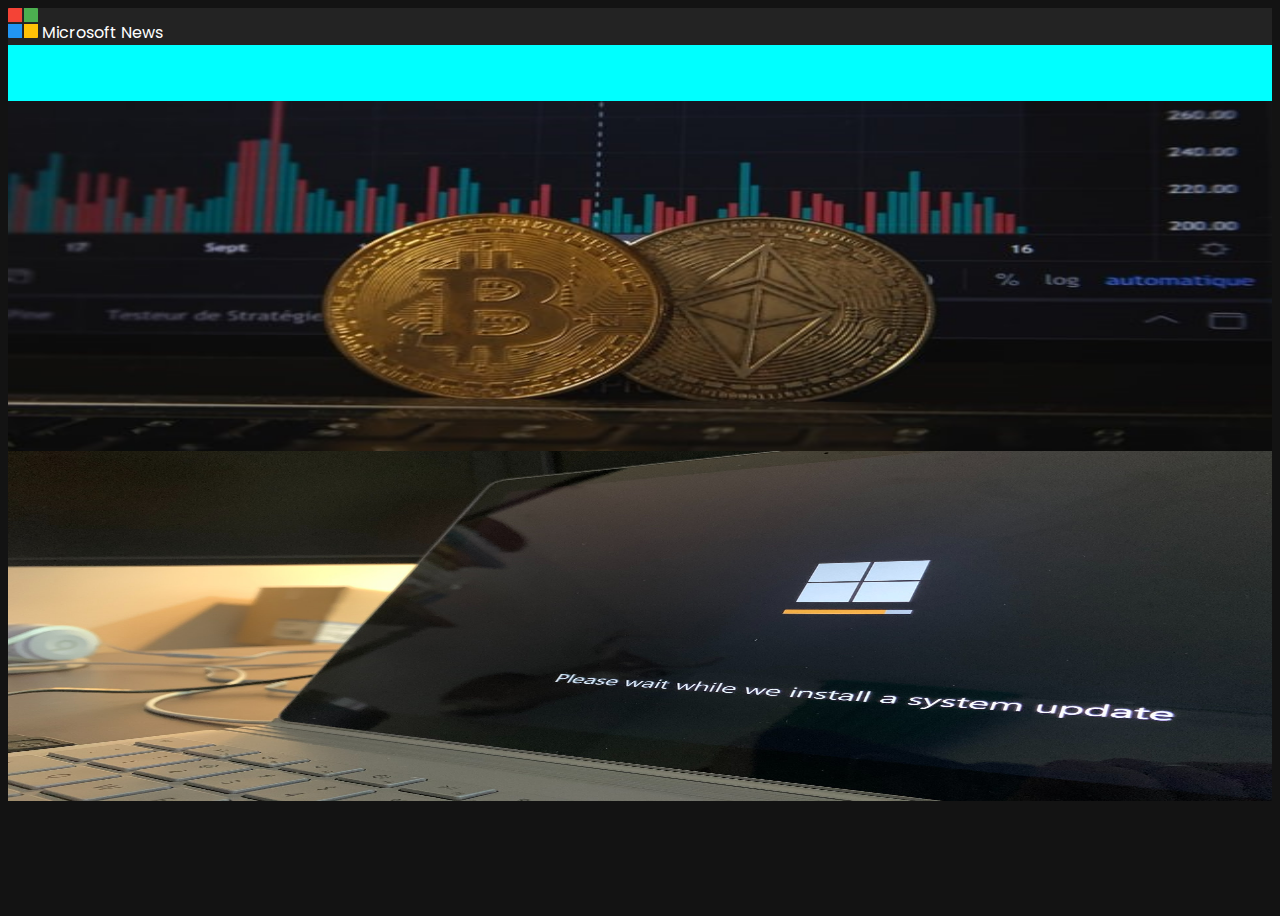
==== index.html @ 7329b2dc "v.01-cards" ====
<!DOCTYPE html>
<html>
<head>
  <meta charset="UTF-8">
  <meta http-equiv="X-UA-Compatible" content="IE=edge">
  <meta name="viewport" content="width=device-width, initial-scale=1.0">
  <link rel="stylesheet" href="https://cdn.jsdelivr.net/npm/bootstrap@4.6.0/dist/css/bootstrap.min.css" integrity="sha384-B0vP5xmATw1+K9KRQjQERJvTumQW0nPEzvF6L/Z6nronJ3oUOFUFpCjEUQouq2+l" crossorigin="anonymous">
  <link rel="stylesheet" href="./index.css">
  <link rel="shortcut icon" href="./IMG/favicon.png" type="image/x-icon">
  <title>Microsoft News</title>
</head>
<body>

    <header class="w-100 fixed-top">
      <nav class="navbar">
        <span class="navbar-brand" href="#">
          <img src="./IMG/favicon.png" width="30" height="30" class="d-inline-block align-top" alt="">
          Microsoft News
        </span>
      </nav>
    </header>

    <div class="white-space" style="width: 100%; height: 56px; background-color: #00ffff;"></div>

    <div class="row w-100 p-3 pt-4 m-auto d-flex justify-content-center">
      
      <div class="card-news p-0 mr-4 col-md-7">
        <div class="new-img">
          <img src="./IMG/bitcoin.jpg" alt="Bitcoin">
          <div class="hero-text ">
            <div class="hero-content d-flex justify-content-center align-items-center flex-column">
              <h3>Lorem ipsum dolor sit amet</h3>
              <p class="w-75 text-center">Lorem ipsum dolor sit amet consectetur adipisicing elit. Asperiores iusto dolorum id quas nostrum accusantium!</p>
              <button class="btn btn-light">Read more</button>
            </div>
          </div>
        </div>
      </div>

      <div class="card-news p-0 mr-4 col-md-4">
        <div class="new-img">
          <img src="./IMG/windows.jpg" alt="Bitcoin">
          <div class="hero-text ">
            <div class="hero-content d-flex justify-content-center align-items-center flex-column">
              <h3>Lorem ipsum dolor sit amet</h3>
              <p class="w-75 text-center">Lorem ipsum dolor sit amet consectetur adipisicing elit. Asperiores iusto dolorum id quas nostrum accusantium!</p>
              <button class="btn btn-light">Read more</button>
            </div>
          </div>
        </div>
      </div>

    </div>


</body>
</html>
---- index.css ----
@import url('https://fonts.googleapis.com/css2?family=Poppins&display=swap');

*
{
    font-family: 'Poppins', sans-serif;
    color: #fff;
}

body{
    background: #131313;
    min-height: 100vh;
}

.navbar, 
.card-news{
    background: #232323;
}

.new-img{
    position: relative;
    width: 100%;
    height: 350px;
    overflow: hidden;
}

.new-img img{
    position: absolute;
    top: 0;
    left: 0;
    width: 100%;
    height: 100%;
}

.new-img .hero-text{
    position: relative;
    height: 100%;
    width: 100%;
    transition: 0.4s ease-in;
}

.hero-text .hero-content{
    height: 100%;
    width: 100%;
    transform: translateY(100%);
    transition: 0.5s ease-in;
}

.new-img:hover .hero-text{
    background: rgba(0,0,0,0.5);
}

.new-img:hover .hero-content{
    transform: translateY(0%);
}
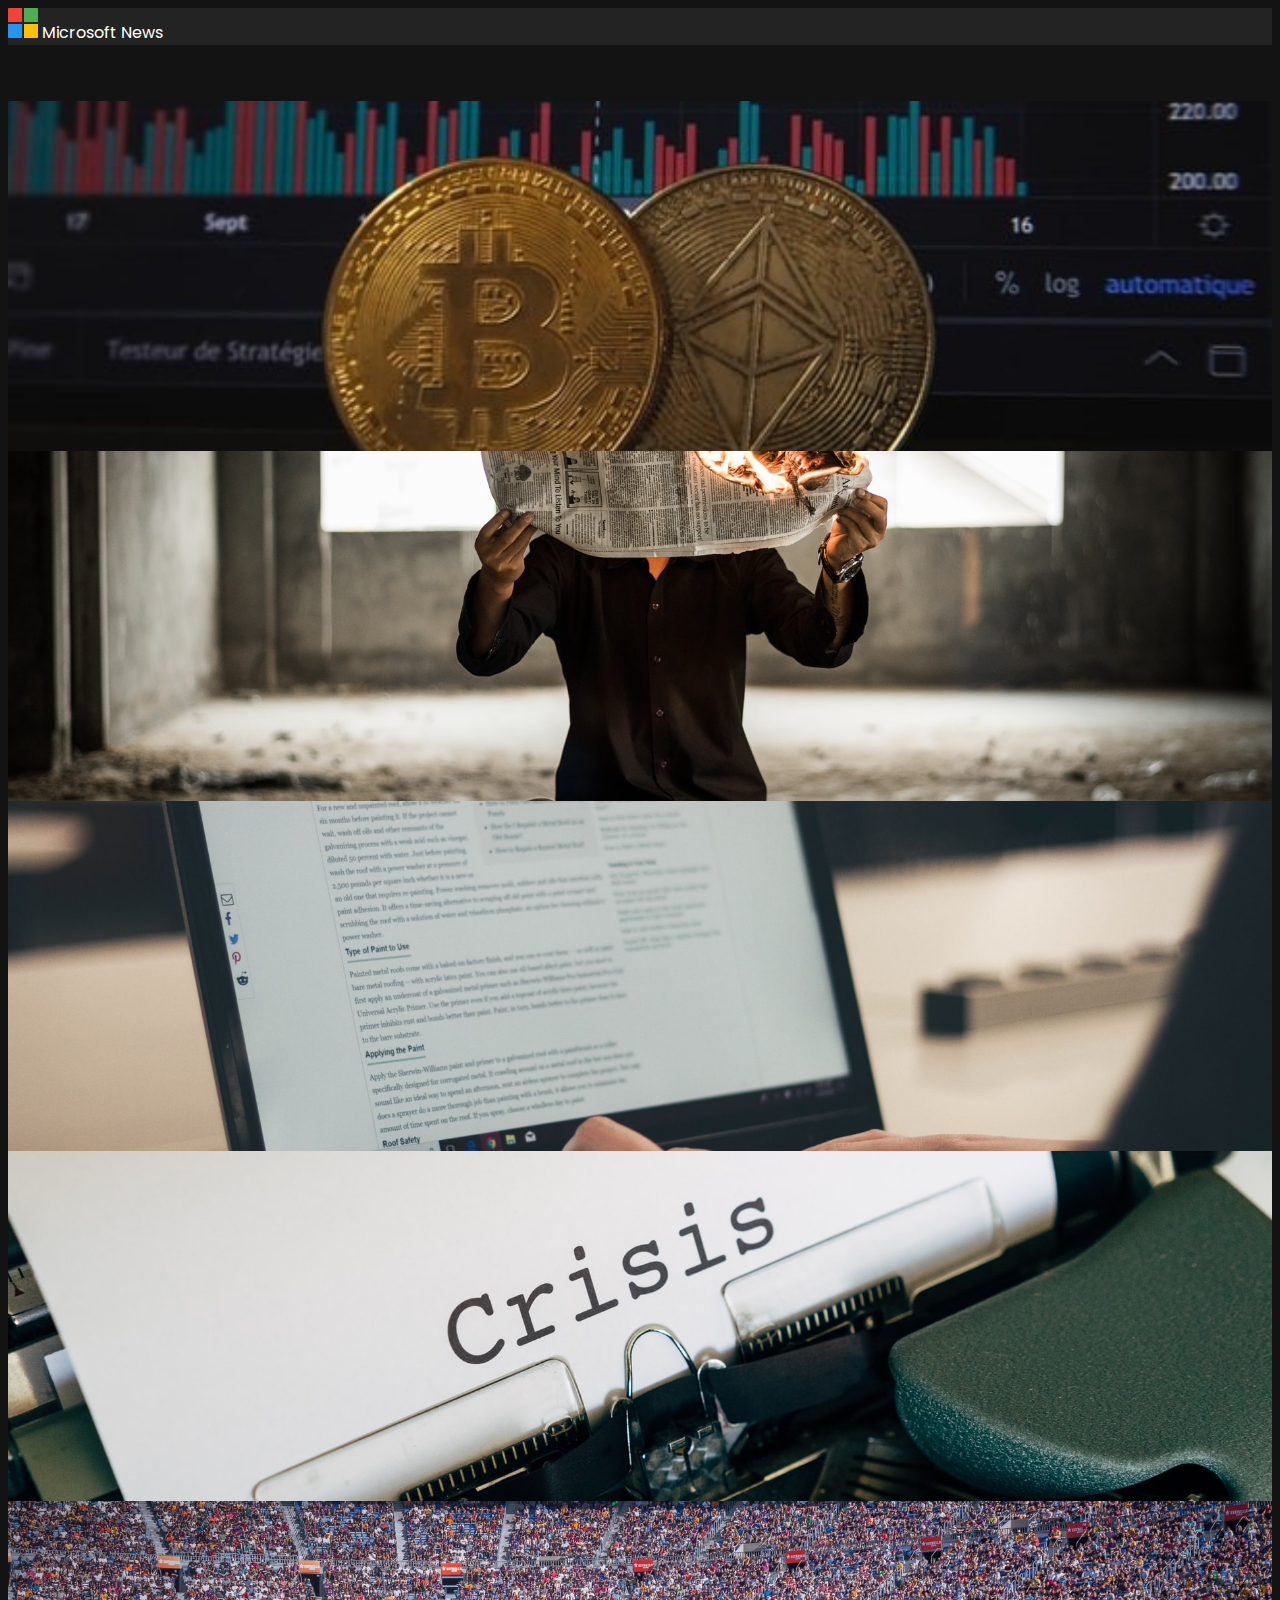
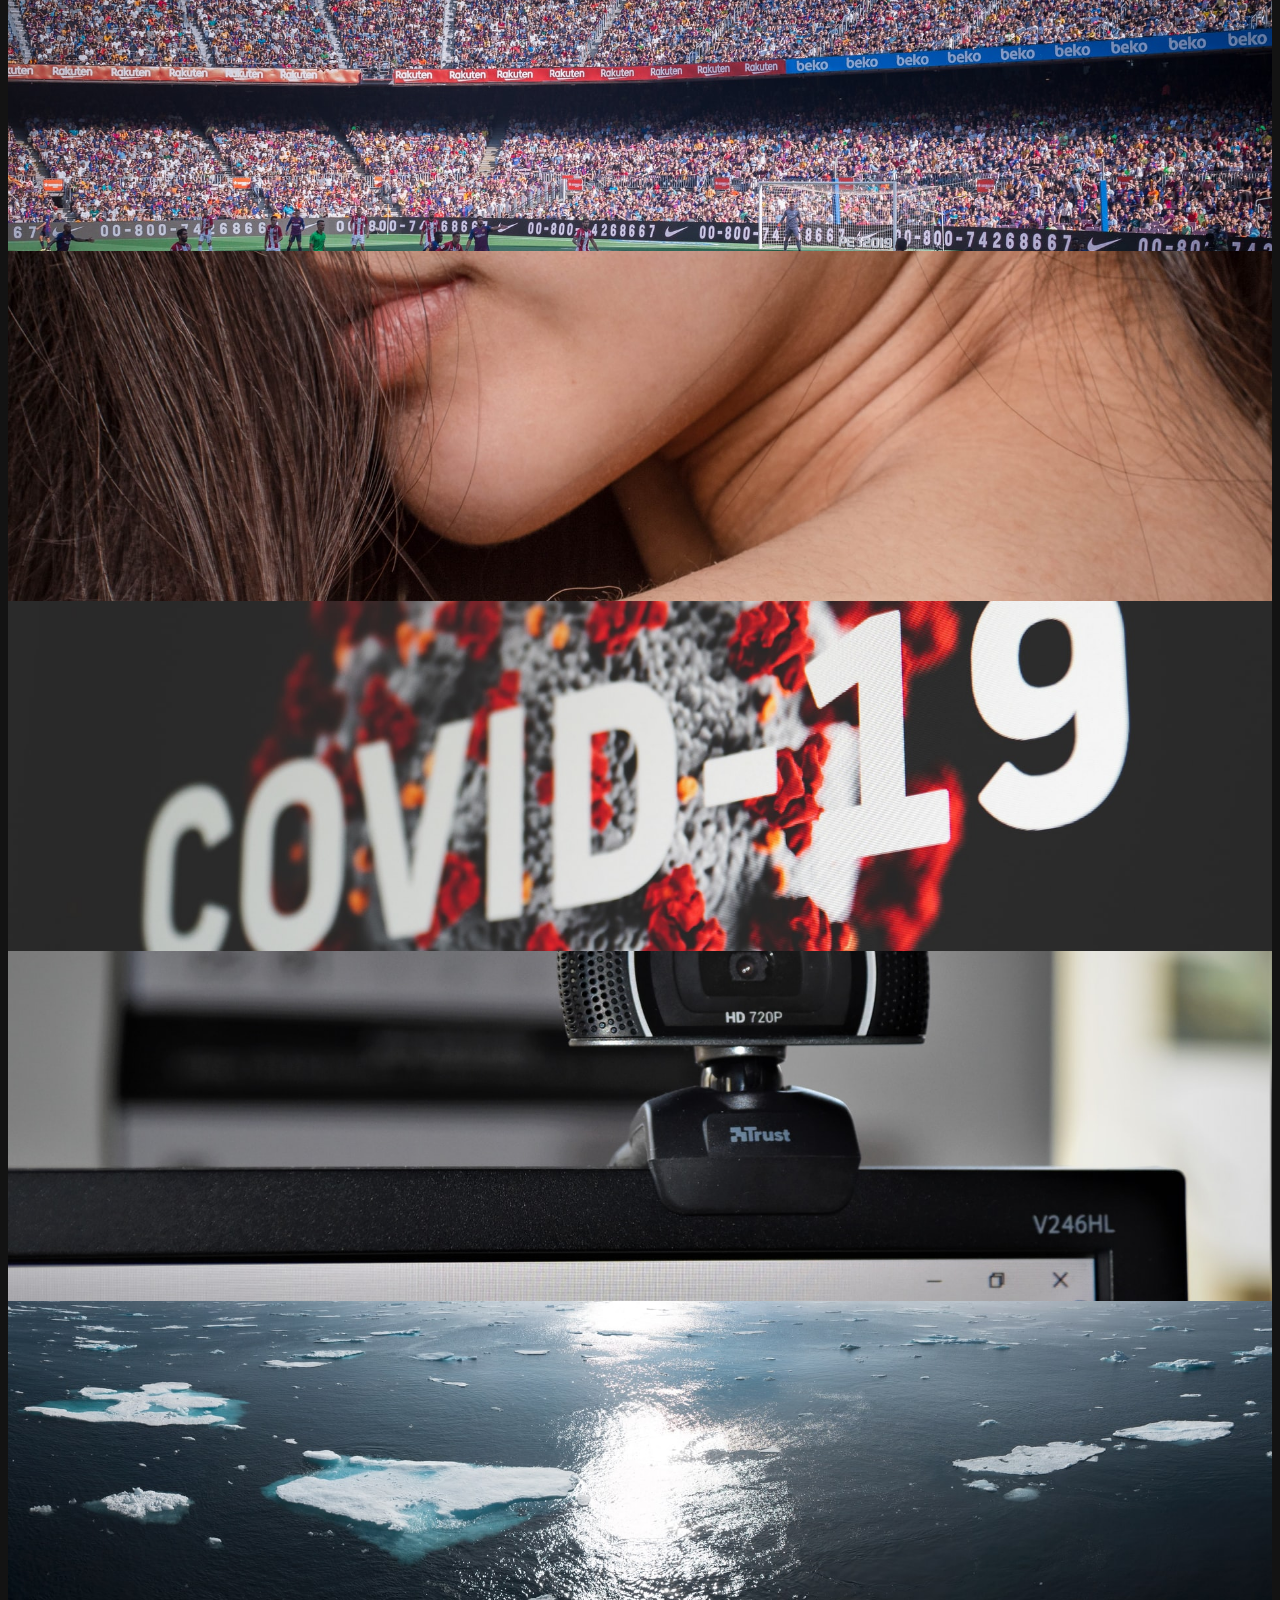
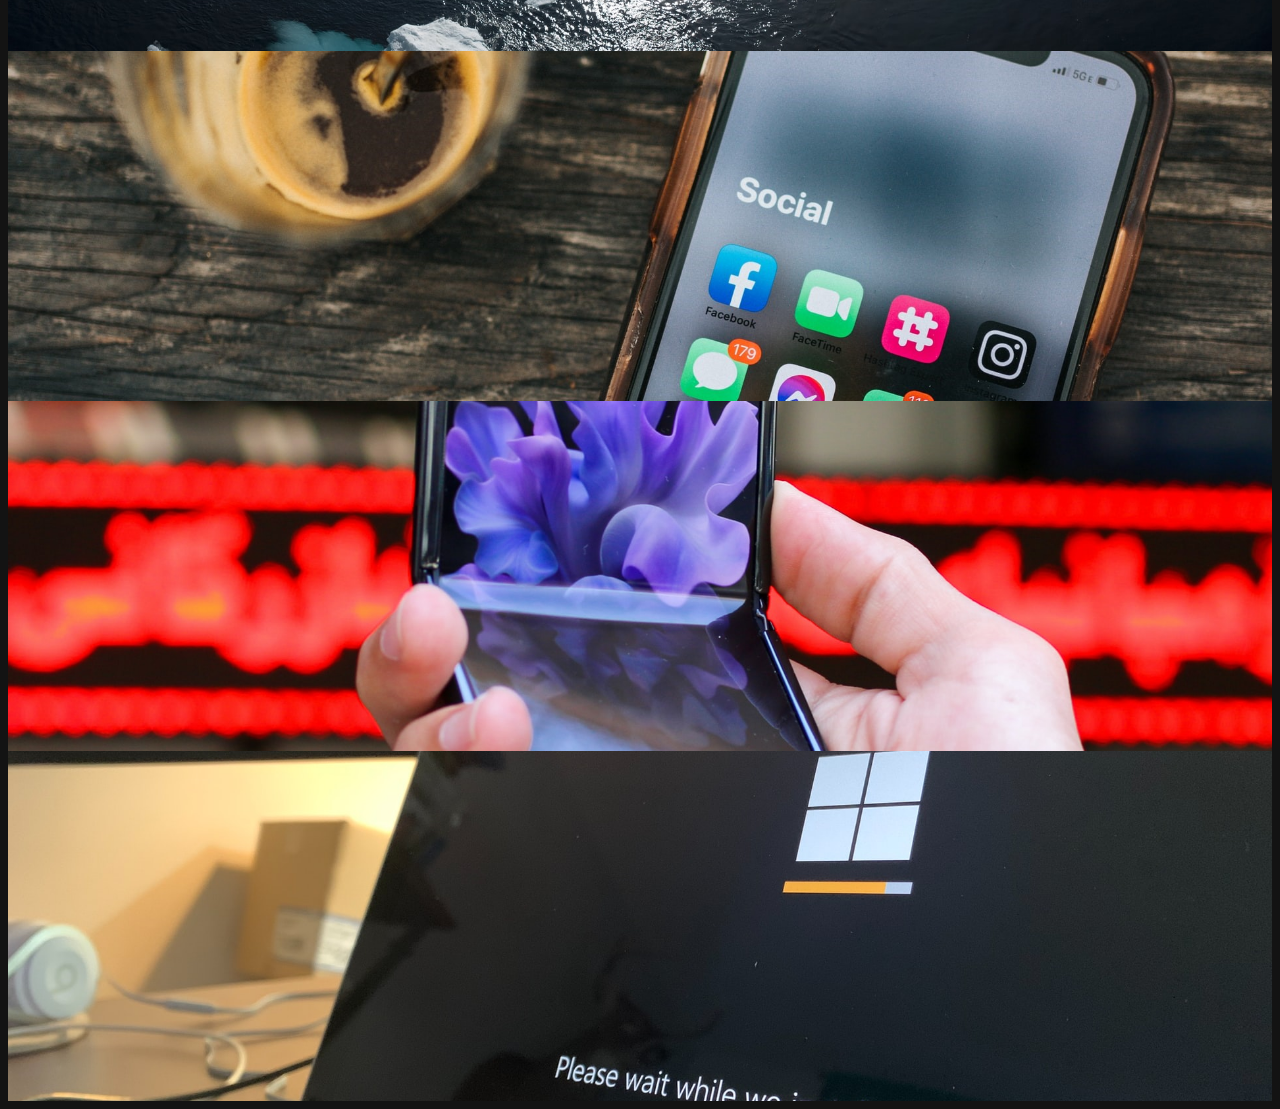
==== commit c36badb8: "v0.2 - cards" ====
--- a/index.html
+++ b/index.html
@@ -20,38 +20,169 @@
       </nav>
     </header>
 
-    <div class="white-space" style="width: 100%; height: 56px; background-color: #00ffff;"></div>
+    <div class="white-space" style="width: 100%; height: 56px;"></div>
 
-    <div class="row w-100 p-3 pt-4 m-auto d-flex justify-content-center">
-      
-      <div class="card-news p-0 mr-4 col-md-7">
+    <div class="row w-100 pt-4 m-auto px-2 d-flex justify-content-center ">
+      <div class="card-news p-0 mr-md-4 mb-3 mb-md-0 col-11 col-md-7">
         <div class="new-img">
           <img src="./IMG/bitcoin.jpg" alt="Bitcoin">
           <div class="hero-text ">
             <div class="hero-content d-flex justify-content-center align-items-center flex-column">
-              <h3>Lorem ipsum dolor sit amet</h3>
+              <h3 class="text-center">Lorem ipsum dolor sit amet</h3>
               <p class="w-75 text-center">Lorem ipsum dolor sit amet consectetur adipisicing elit. Asperiores iusto dolorum id quas nostrum accusantium!</p>
-              <button class="btn btn-light">Read more</button>
+              <a class="btn btn-light" href="#">Read more</a>
             </div>
           </div>
         </div>
       </div>
-
-      <div class="card-news p-0 mr-4 col-md-4">
+      <div class="card-news dos p-0 mb-3 mb-md-0 col-11 col-md-4">
         <div class="new-img">
-          <img src="./IMG/windows.jpg" alt="Bitcoin">
+          <img src="./IMG/news.jpg" alt="News">
           <div class="hero-text ">
             <div class="hero-content d-flex justify-content-center align-items-center flex-column">
-              <h3>Lorem ipsum dolor sit amet</h3>
+              <h3 class="text-center">Lorem ipsum dolor sit amet</h3>
               <p class="w-75 text-center">Lorem ipsum dolor sit amet consectetur adipisicing elit. Asperiores iusto dolorum id quas nostrum accusantium!</p>
-              <button class="btn btn-light">Read more</button>
+              <a class="btn btn-light" href="#">Read more</a>
             </div>
           </div>
         </div>
       </div>
-
+    </div>
+    
+    <div class="row w-100 pt-4 m-auto px-2 d-flex justify-content-center ">
+      <div class="card-news p-0 mr-md-4 mb-3 mb-md-0 col-11 col-md-6">
+        <div class="new-img">
+          <img src="./IMG/bloggers.jpg" alt="Bloggers">
+          <div class="hero-text ">
+            <div class="hero-content d-flex justify-content-center align-items-center flex-column">
+              <h3 class="text-center">Lorem ipsum dolor sit amet</h3>
+              <p class="w-75 text-center">Lorem ipsum dolor sit amet consectetur adipisicing elit. Asperiores iusto dolorum id quas nostrum accusantium!</p>
+              <a class="btn btn-light" href="#">Read more</a>
+            </div>
+          </div>
+        </div>
+      </div>
+      <div class="card-news dos p-0 mb-3 mb-md-0 col-11 col-md-5">
+        <div class="new-img">
+          <img src="./IMG/economy.jpg" alt="Economy">
+          <div class="hero-text ">
+            <div class="hero-content d-flex justify-content-center align-items-center flex-column">
+              <h3 class="text-center">Lorem ipsum dolor sit amet</h3>
+              <p class="w-75 text-center">Lorem ipsum dolor sit amet consectetur adipisicing elit. Asperiores iusto dolorum id quas nostrum accusantium!</p>
+              <a class="btn btn-light" href="#">Read more</a>
+            </div>
+          </div>
+        </div>
+      </div>
     </div>
 
+    <div class="row w-100 pt-4 m-auto px-2 d-flex justify-content-center ">
+      <div class="card-news p-0 mr-md-4 mb-3 mb-md-0 col-11 col-md-8">
+        <div class="new-img">
+          <img src="./IMG/barca.jpg" alt="Barca">
+          <div class="hero-text ">
+            <div class="hero-content d-flex justify-content-center align-items-center flex-column">
+              <h3 class="text-center">Lorem ipsum dolor sit amet</h3>
+              <p class="w-75 text-center">Lorem ipsum dolor sit amet consectetur adipisicing elit. Asperiores iusto dolorum id quas nostrum accusantium!</p>
+              <a class="btn btn-light" href="#">Read more</a>
+            </div>
+          </div>
+        </div>
+      </div>
+      <div class="card-news dos p-0 mb-3 mb-md-0 col-11 col-md-3">
+        <div class="new-img">
+          <img src="./IMG/fashion.jpg" alt="Fashion">
+          <div class="hero-text ">
+            <div class="hero-content d-flex justify-content-center align-items-center flex-column">
+              <h3 class="text-center">Lorem ipsum dolor sit amet</h3>
+              <p class="w-75 text-center">Lorem ipsum dolor sit amet consectetur adipisicing elit. Asperiores iusto dolorum id quas nostrum accusantium!</p>
+              <a class="btn btn-light" href="#">Read more</a>
+            </div>
+          </div>
+        </div>
+      </div>
+    </div>
 
-</body>
-</html>+    <div class="row w-100 pt-4 m-auto px-2 d-flex justify-content-center ">
+      <div class="card-news p-0 mr-md-4 mb-3 mb-md-0 col-11 col-md-5">
+        <div class="new-img">
+          <img src="./IMG/covid.jpg" alt="Covid">
+          <div class="hero-text ">
+            <div class="hero-content d-flex justify-content-center align-items-center flex-column">
+              <h3 class="text-center">Lorem ipsum dolor sit amet</h3>
+              <p class="w-75 text-center">Lorem ipsum dolor sit amet consectetur adipisicing elit. Asperiores iusto dolorum id quas nostrum accusantium!</p>
+              <a class="btn btn-light" href="#">Read more</a>
+            </div>
+          </div>
+        </div>
+      </div>
+      <div class="card-news dos p-0 mb-3 mb-md-0 col-11 col-md-6">
+        <div class="new-img">
+          <img src="./IMG/education.jpg" alt="Education">
+          <div class="hero-text ">
+            <div class="hero-content d-flex justify-content-center align-items-center flex-column">
+              <h3 class="text-center">Lorem ipsum dolor sit amet</h3>
+              <p class="w-75 text-center">Lorem ipsum dolor sit amet consectetur adipisicing elit. Asperiores iusto dolorum id quas nostrum accusantium!</p>
+              <a class="btn btn-light" href="#">Read more</a>
+            </div>
+          </div>
+        </div>
+      </div>
+    </div>
+
+    <div class="row w-100 pt-4 m-auto px-2 d-flex justify-content-center ">
+      <div class="card-news p-0 mr-md-4 mb-3 mb-md-0 col-11 col-md-6">
+        <div class="new-img">
+          <img src="./IMG/climate_change.jpg" alt="Climate change">
+          <div class="hero-text ">
+            <div class="hero-content d-flex justify-content-center align-items-center flex-column">
+              <h3 class="text-center">Lorem ipsum dolor sit amet</h3>
+              <p class="w-75 text-center">Lorem ipsum dolor sit amet consectetur adipisicing elit. Asperiores iusto dolorum id quas nostrum accusantium!</p>
+              <a class="btn btn-light" href="#">Read more</a>
+            </div>
+          </div>
+        </div>
+      </div>
+      <div class="card-news dos p-0 mb-3 mb-md-0 col-11 col-md-5">
+        <div class="new-img">
+          <img src="./IMG/social_media.jpg" alt="Social media">
+          <div class="hero-text ">
+            <div class="hero-content d-flex justify-content-center align-items-center flex-column">
+              <h3 class="text-center">Lorem ipsum dolor sit amet</h3>
+              <p class="w-75 text-center">Lorem ipsum dolor sit amet consectetur adipisicing elit. Asperiores iusto dolorum id quas nostrum accusantium!</p>
+              <a class="btn btn-light" href="#">Read more</a>
+            </div>
+          </div>
+        </div>
+      </div>
+    </div>
+
+    <div class="row w-100 pt-4 m-auto px-2 d-flex justify-content-center ">
+      <div class="card-news p-0 mr-md-4 mb-3 mb-md-0 col-11 col-md-5">
+        <div class="new-img">
+          <img src="./IMG/samsung.jpg" alt="Climate change">
+          <div class="hero-text ">
+            <div class="hero-content d-flex justify-content-center align-items-center flex-column">
+              <h3 class="text-center">Lorem ipsum dolor sit amet</h3>
+              <p class="w-75 text-center">Lorem ipsum dolor sit amet consectetur adipisicing elit. Asperiores iusto dolorum id quas nostrum accusantium!</p>
+              <a class="btn btn-light" href="#">Read more</a>
+            </div>
+          </div>
+        </div>
+      </div>
+      <div class="card-news dos p-0 mb-3 mb-md-0 col-11 col-md-6">
+        <div class="new-img">
+          <img src="./IMG/windows.jpg" alt="Social media">
+          <div class="hero-text ">
+            <div class="hero-content d-flex justify-content-center align-items-center flex-column">
+              <h3 class="text-center">Lorem ipsum dolor sit amet</h3>
+              <p class="w-75 text-center">Lorem ipsum dolor sit amet consectetur adipisicing elit. Asperiores iusto dolorum id quas nostrum accusantium!</p>
+              <a class="btn btn-light" href="#">Read more</a>
+            </div>
+          </div>
+        </div>
+      </div>
+    </div>
+  
+  </body>
+  </html>--- a/index.css
+++ b/index.css
@@ -29,6 +29,7 @@
     left: 0;
     width: 100%;
     height: 100%;
+    object-fit: cover;
 }
 
 .new-img .hero-text{
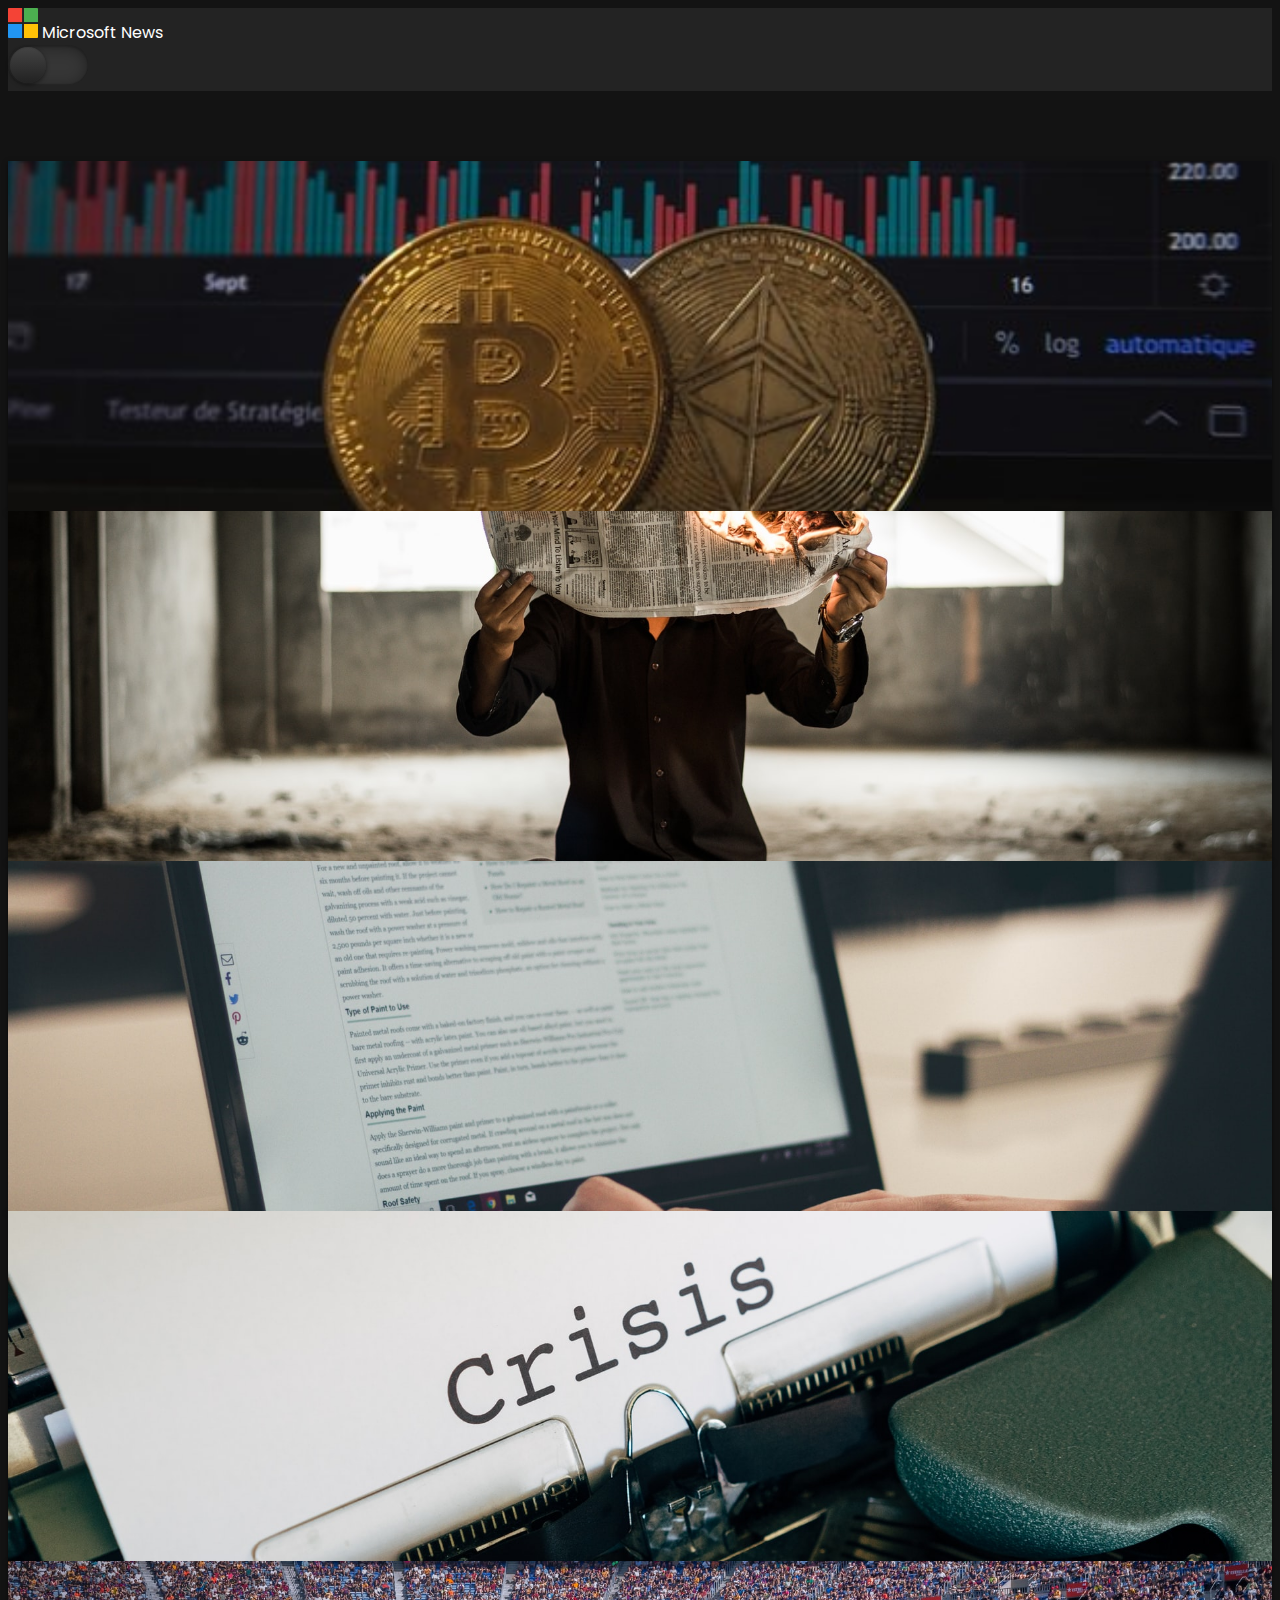
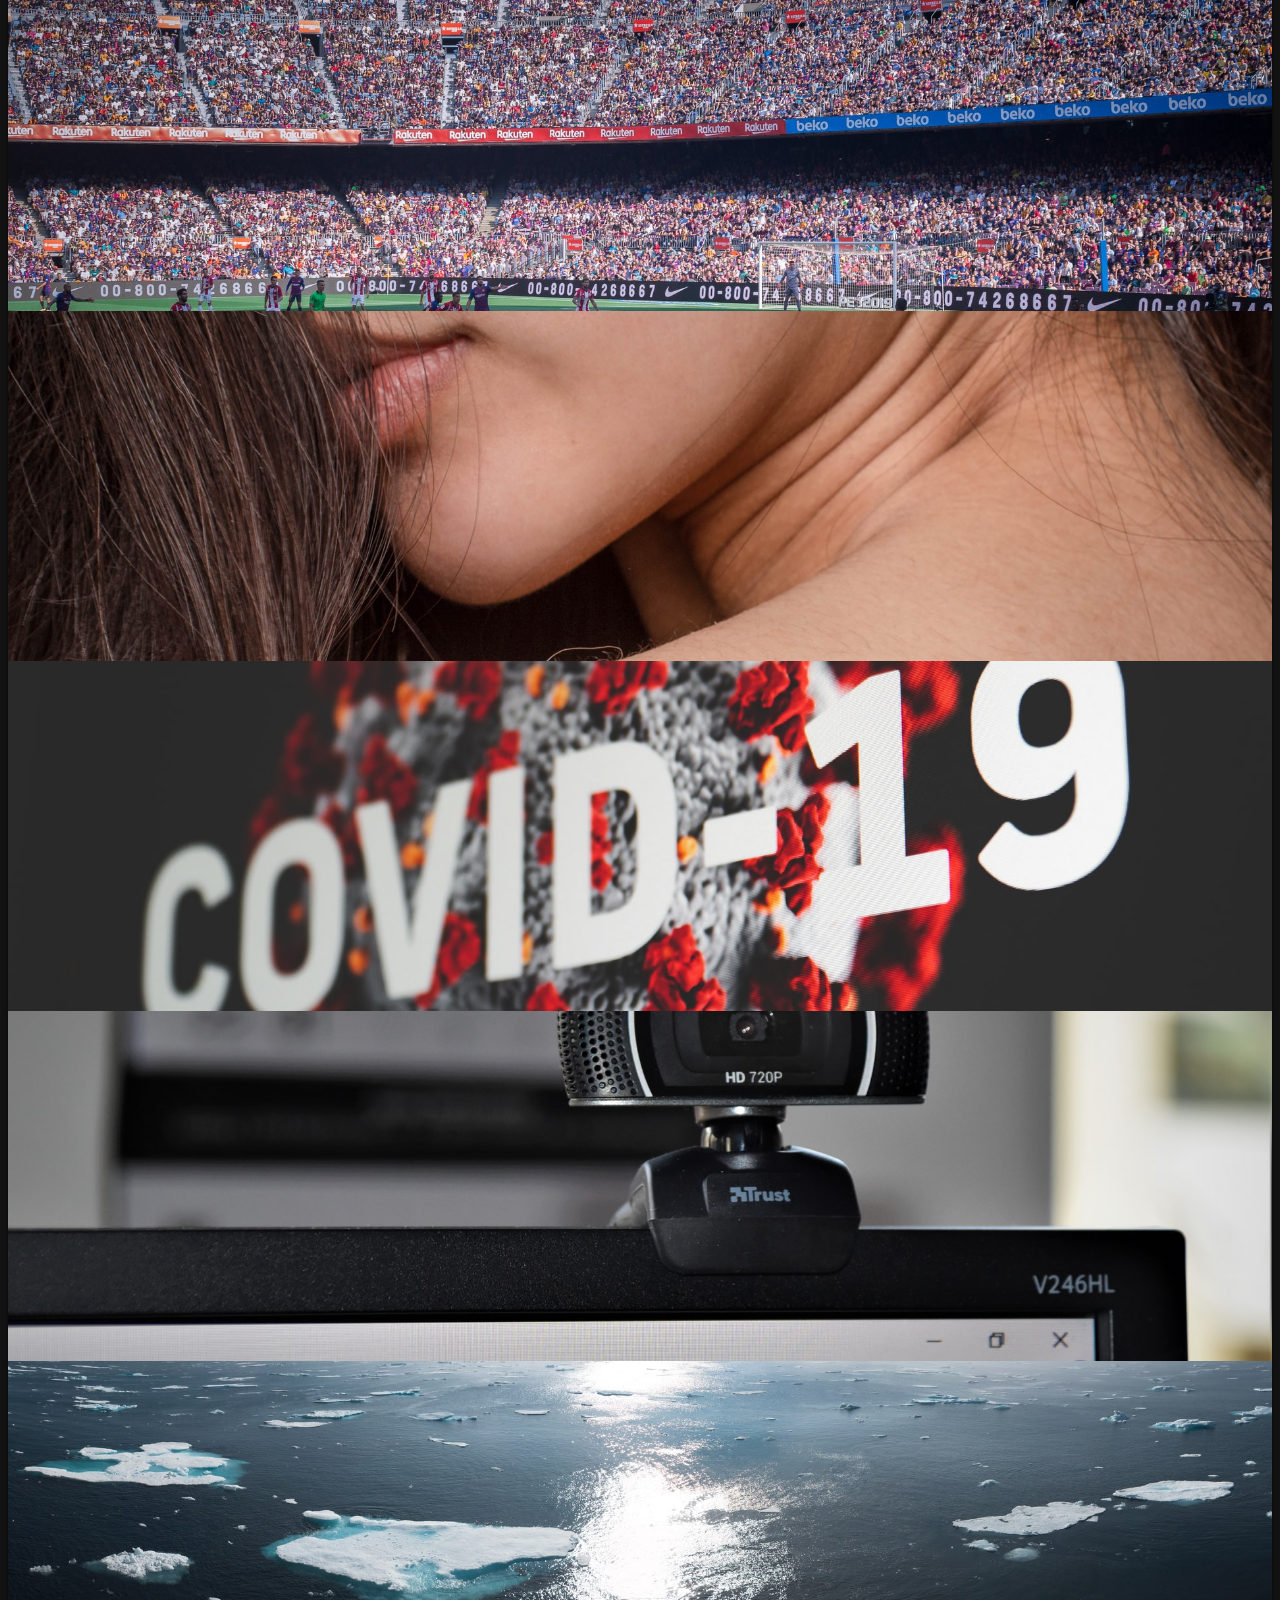
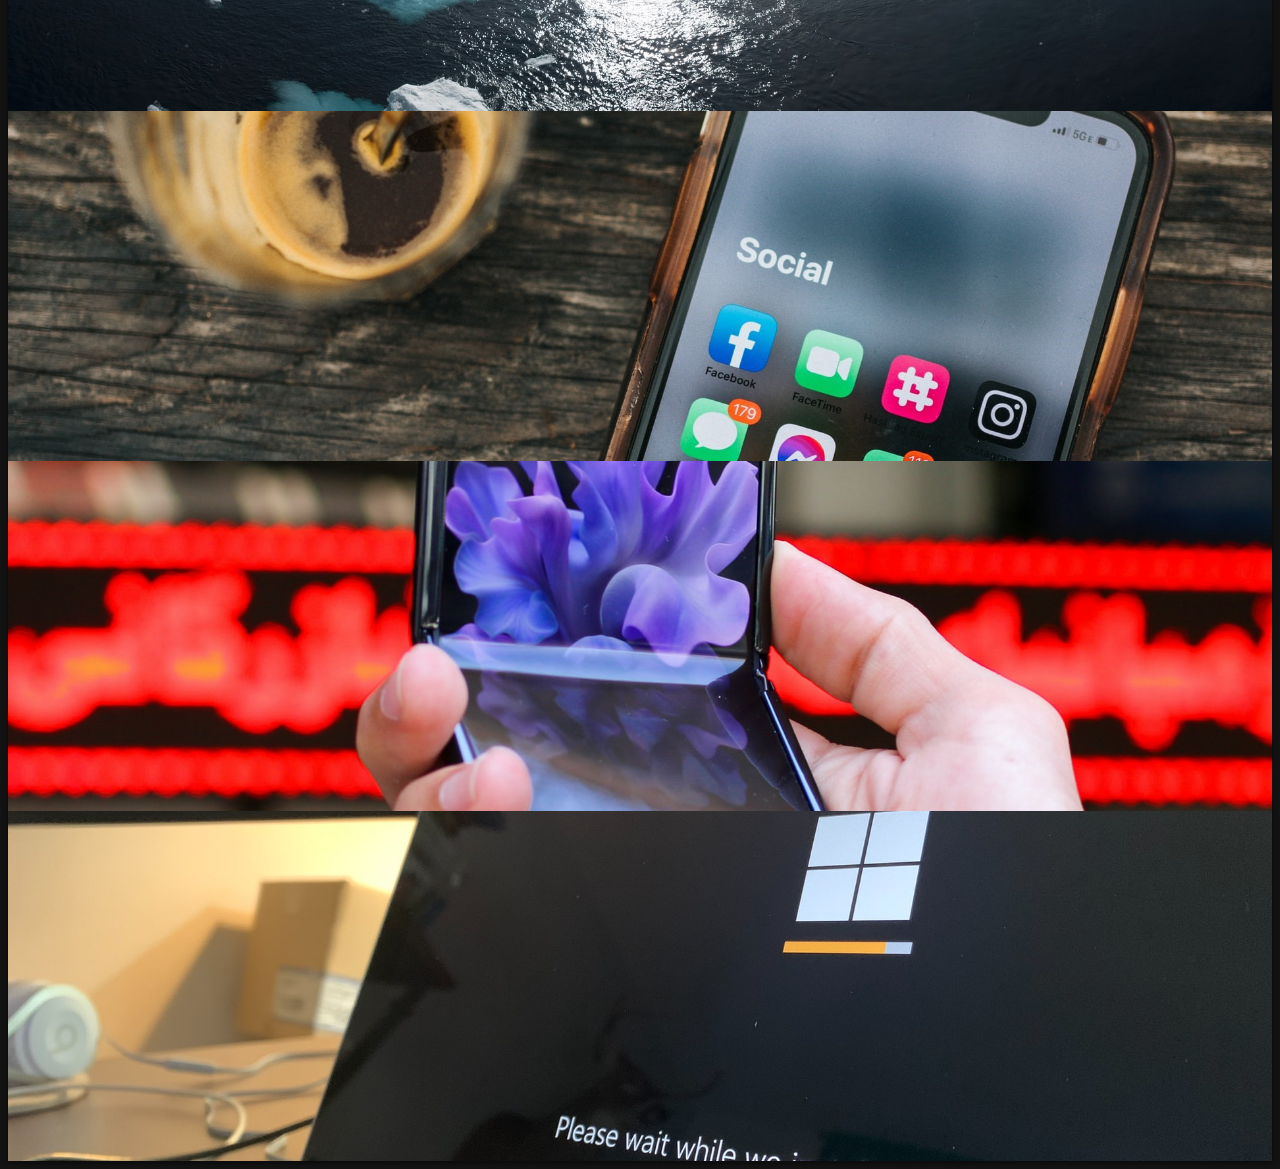
==== commit a17512d0: "v.3-white" ====
--- a/index.html
+++ b/index.html
@@ -13,17 +13,22 @@
 
     <header class="w-100 fixed-top">
       <nav class="navbar">
-        <span class="navbar-brand" href="#">
-          <img src="./IMG/favicon.png" width="30" height="30" class="d-inline-block align-top" alt="">
+        <span class="navbar-brand">
+          <img src="./IMG/favicon.png" width="30" height="30" class="d-inline-block align-top" alt="Microsoft">
           Microsoft News
         </span>
+        <div class="switch d-flex">
+          <button id="btnSwitch">
+            <i class="indicador"></i>
+          </button>
+        </div>
       </nav>
     </header>
 
-    <div class="white-space" style="width: 100%; height: 56px;"></div>
+    <div class="white-space" style="width: 100%; height: 70px;"></div>
 
     <div class="row w-100 pt-4 m-auto px-2 d-flex justify-content-center ">
-      <div class="card-news p-0 mr-md-4 mb-3 mb-md-0 col-11 col-md-7">
+      <div class="card-news p-0 mr-sm-4 mr-md-4 mb-3 mb-md-0 col-11 col-sm-6 col-md-7">
         <div class="new-img">
           <img src="./IMG/bitcoin.jpg" alt="Bitcoin">
           <div class="hero-text ">
@@ -35,7 +40,7 @@
           </div>
         </div>
       </div>
-      <div class="card-news dos p-0 mb-3 mb-md-0 col-11 col-md-4">
+      <div class="card-news p-0 mb-3 mb-md-0 col-11 col-sm-5 col-md-4">
         <div class="new-img">
           <img src="./IMG/news.jpg" alt="News">
           <div class="hero-text ">
@@ -50,7 +55,7 @@
     </div>
     
     <div class="row w-100 pt-4 m-auto px-2 d-flex justify-content-center ">
-      <div class="card-news p-0 mr-md-4 mb-3 mb-md-0 col-11 col-md-6">
+      <div class="card-news p-0 mr-sm-4 mr-md-4 mb-3 mb-md-0 col-11 col-sm-5 col-md-6">
         <div class="new-img">
           <img src="./IMG/bloggers.jpg" alt="Bloggers">
           <div class="hero-text ">
@@ -62,7 +67,7 @@
           </div>
         </div>
       </div>
-      <div class="card-news dos p-0 mb-3 mb-md-0 col-11 col-md-5">
+      <div class="card-news dos p-0 mb-3 mb-md-0 col-11 col-sm-6 col-md-5">
         <div class="new-img">
           <img src="./IMG/economy.jpg" alt="Economy">
           <div class="hero-text ">
@@ -77,7 +82,7 @@
     </div>
 
     <div class="row w-100 pt-4 m-auto px-2 d-flex justify-content-center ">
-      <div class="card-news p-0 mr-md-4 mb-3 mb-md-0 col-11 col-md-8">
+      <div class="card-news p-0 mr-sm-4 mr-md-4 mb-3 mb-md-0 col-11 col-sm-6 col-md-8">
         <div class="new-img">
           <img src="./IMG/barca.jpg" alt="Barca">
           <div class="hero-text ">
@@ -89,7 +94,7 @@
           </div>
         </div>
       </div>
-      <div class="card-news dos p-0 mb-3 mb-md-0 col-11 col-md-3">
+      <div class="card-news dos p-0 mb-3 mb-md-0 col-sm-5 col-11 col-md-3">
         <div class="new-img">
           <img src="./IMG/fashion.jpg" alt="Fashion">
           <div class="hero-text ">
@@ -104,7 +109,7 @@
     </div>
 
     <div class="row w-100 pt-4 m-auto px-2 d-flex justify-content-center ">
-      <div class="card-news p-0 mr-md-4 mb-3 mb-md-0 col-11 col-md-5">
+      <div class="card-news p-0 mr-sm-4 mr-md-4 mb-3 mb-md-0 col-sm-5 col-11 col-md-5">
         <div class="new-img">
           <img src="./IMG/covid.jpg" alt="Covid">
           <div class="hero-text ">
@@ -116,7 +121,7 @@
           </div>
         </div>
       </div>
-      <div class="card-news dos p-0 mb-3 mb-md-0 col-11 col-md-6">
+      <div class="card-news dos p-0 mb-3 mb-md-0 col-11 col-sm-6 col-md-6">
         <div class="new-img">
           <img src="./IMG/education.jpg" alt="Education">
           <div class="hero-text ">
@@ -131,7 +136,7 @@
     </div>
 
     <div class="row w-100 pt-4 m-auto px-2 d-flex justify-content-center ">
-      <div class="card-news p-0 mr-md-4 mb-3 mb-md-0 col-11 col-md-6">
+      <div class="card-news p-0 mr-sm-4 mr-md-4 mb-3 mb-md-0 col-11 col-sm-6 col-md-6">
         <div class="new-img">
           <img src="./IMG/climate_change.jpg" alt="Climate change">
           <div class="hero-text ">
@@ -143,7 +148,7 @@
           </div>
         </div>
       </div>
-      <div class="card-news dos p-0 mb-3 mb-md-0 col-11 col-md-5">
+      <div class="card-news dos p-0 mb-3 mb-md-0 col-11 col-sm-5 col-md-5">
         <div class="new-img">
           <img src="./IMG/social_media.jpg" alt="Social media">
           <div class="hero-text ">
@@ -157,10 +162,10 @@
       </div>
     </div>
 
-    <div class="row w-100 pt-4 m-auto px-2 d-flex justify-content-center ">
-      <div class="card-news p-0 mr-md-4 mb-3 mb-md-0 col-11 col-md-5">
+    <div class="row w-100 py-4 m-auto px-2 d-flex justify-content-center ">
+      <div class="card-news p-0 mr-sm-4 mr-md-4 mb-3 mb-md-0 col-11 col-sm-5 col-md-5">
         <div class="new-img">
-          <img src="./IMG/samsung.jpg" alt="Climate change">
+          <img src="./IMG/samsung.jpg" alt="Samsung">
           <div class="hero-text ">
             <div class="hero-content d-flex justify-content-center align-items-center flex-column">
               <h3 class="text-center">Lorem ipsum dolor sit amet</h3>
@@ -170,9 +175,9 @@
           </div>
         </div>
       </div>
-      <div class="card-news dos p-0 mb-3 mb-md-0 col-11 col-md-6">
+      <div class="card-news dos p-0 mb-3 mb-md-0 col-11 col-sm-6 col-md-6">
         <div class="new-img">
-          <img src="./IMG/windows.jpg" alt="Social media">
+          <img src="./IMG/windows.jpg" alt="Windows">
           <div class="hero-text ">
             <div class="hero-content d-flex justify-content-center align-items-center flex-column">
               <h3 class="text-center">Lorem ipsum dolor sit amet</h3>
@@ -184,5 +189,6 @@
       </div>
     </div>
   
+    <script src="./index.js"></script>
   </body>
   </html>--- a/index.css
+++ b/index.css
@@ -1,19 +1,77 @@
 @import url('https://fonts.googleapis.com/css2?family=Poppins&display=swap');
 
-*
-{
+*{
     font-family: 'Poppins', sans-serif;
-    color: #fff;
 }
 
 body{
     background: #131313;
     min-height: 100vh;
+    transition: 0.5s ease all;
 }
 
-.navbar, 
+header{
+    background: #232323;
+    color: #fff;
+    transition: 0.5s ease all;
+}
+
+.white{
+    background: #f3f1f1;
+}
+
+body.white header{
+    background: #fff;
+    color: #000;
+}
+
+button{
+    position: relative;
+    outline: none;
+    border: none;
+    width: 80px;
+    height: 40px;
+    background-color: #363636;
+    border-radius: 40px;
+    box-shadow: inset 0 2px 15px rgba(0,0,0,0.4),
+                inset 0 2px 2px rgba(0,0,0,0.2),
+                inset 0 -1px 1px rgba(0,0,0,0.2);
+}
+
+button .indicador{
+    position: absolute;
+    top: 0;
+    left: 0;
+    right: unset;
+    height: 40px;
+    width: 40px;
+    background: linear-gradient(to bottom, #444, #222);
+    border-radius: 50%;
+    box-shadow: 0 2px 5px rgba(0,0,0,0.5),
+                inset 0 1px 1px rgba(0,0,0,0.1); 
+    transform: scale(0.9);
+}
+
+.indicador.active{
+    left: unset;
+    right: 0;
+}
+
+body.white button{
+    background-color: #eee7e7;
+    box-shadow: inset 0 2px 15px rgba(255,255,255,0.4),
+                inset 0 2px 2px rgba(255,255,255,0.2),
+                inset 0 -1px 1px rgba(255,255,255,0.2);
+}
+
+body.white .indicador{
+    background: linear-gradient(to bottom, #e9e5e5, #bebebe);
+    box-shadow: 0 2px 5px rgba(255,255,255,0.5),
+                inset 0 1px 1px rgba(0,0,0,0.1);
+}
+
 .card-news{
-    background: #232323;
+    box-shadow: 0 2px 5px rgba(0,0,0,0.5);
 }
 
 .new-img{
@@ -36,7 +94,7 @@
     position: relative;
     height: 100%;
     width: 100%;
-    transition: 0.4s ease-in;
+    transition: 0.5s ease all;
 }
 
 .hero-text .hero-content{
@@ -44,6 +102,7 @@
     width: 100%;
     transform: translateY(100%);
     transition: 0.5s ease-in;
+    color: #fff;
 }
 
 .new-img:hover .hero-text{
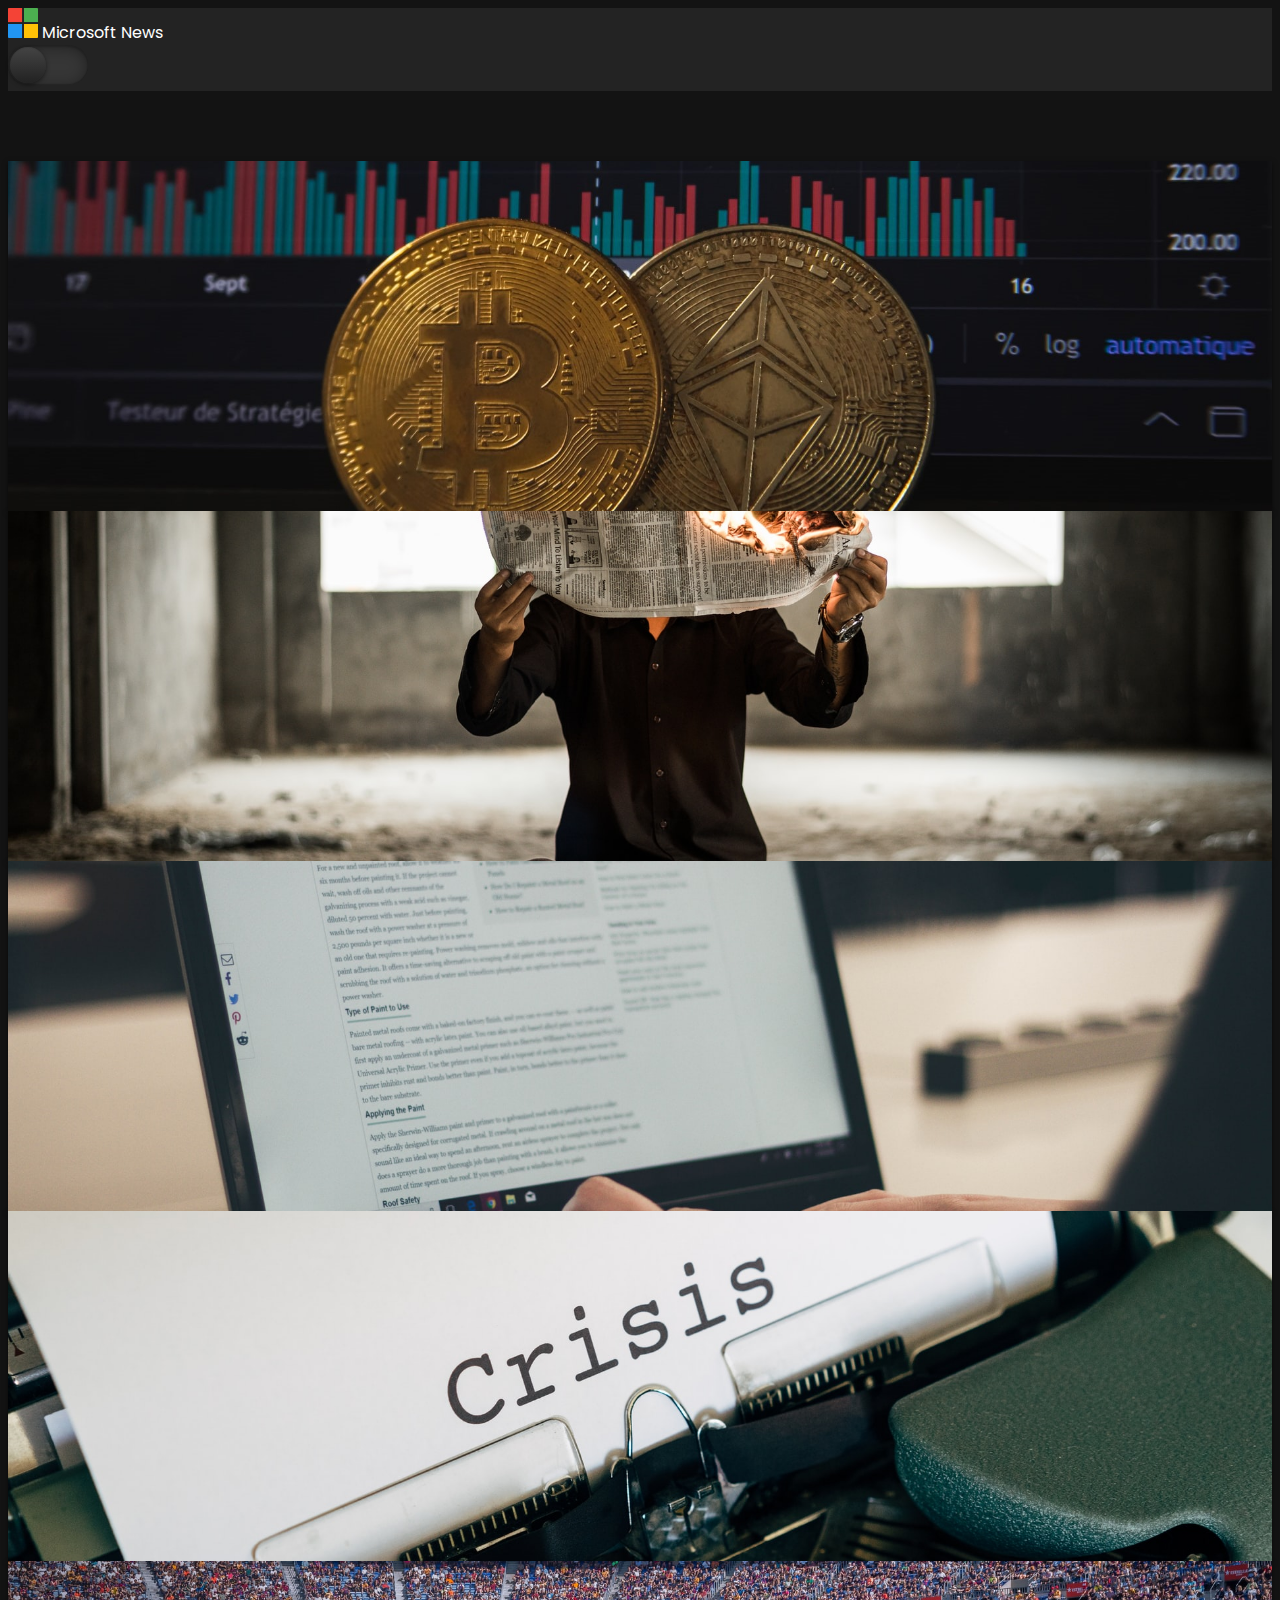
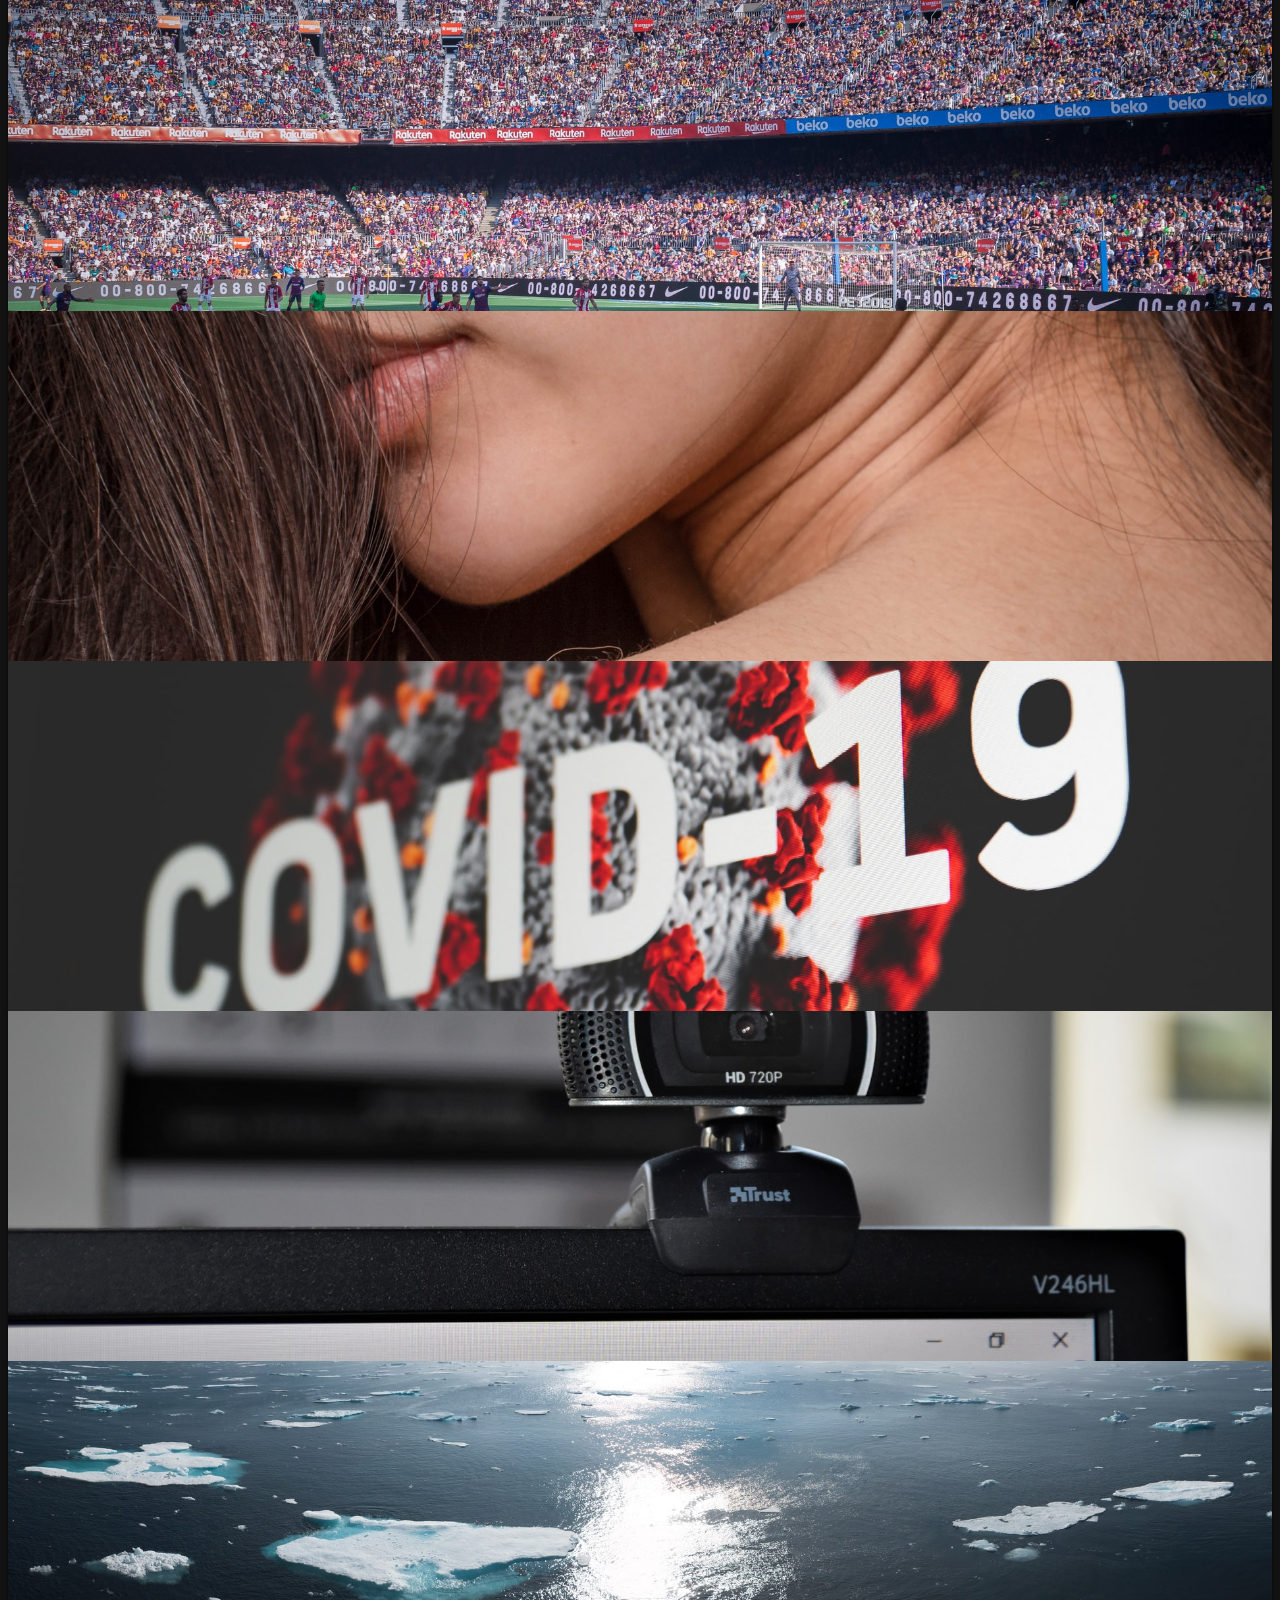
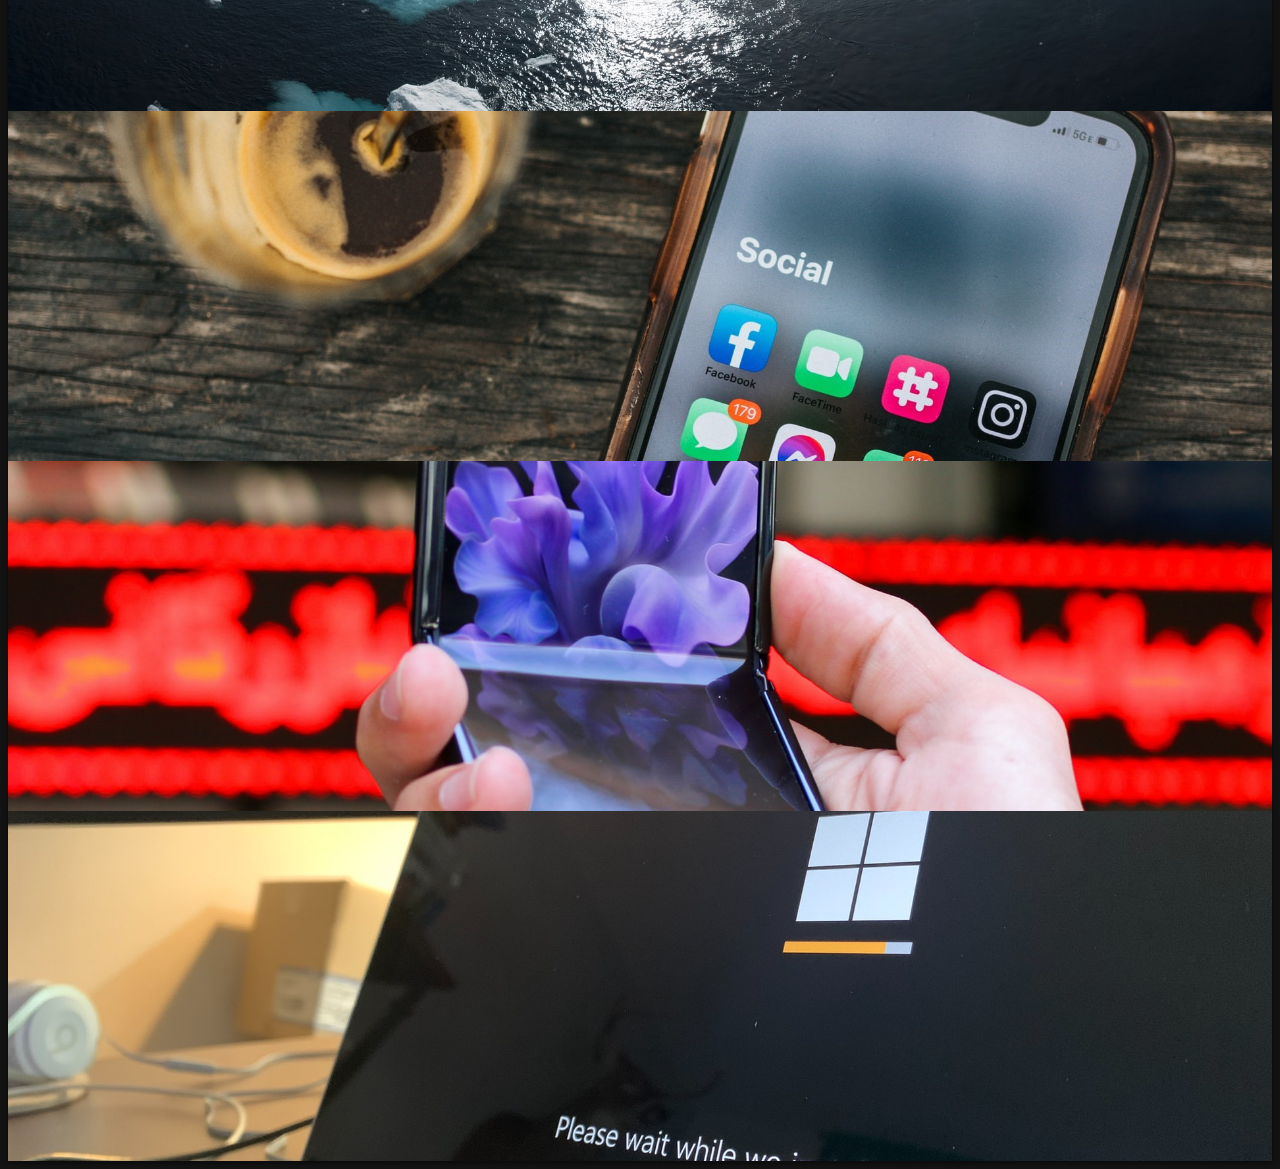
==== commit 5418853b: "v.04-news" ====
--- a/index.html
+++ b/index.html
@@ -5,7 +5,7 @@
   <meta http-equiv="X-UA-Compatible" content="IE=edge">
   <meta name="viewport" content="width=device-width, initial-scale=1.0">
   <link rel="stylesheet" href="https://cdn.jsdelivr.net/npm/bootstrap@4.6.0/dist/css/bootstrap.min.css" integrity="sha384-B0vP5xmATw1+K9KRQjQERJvTumQW0nPEzvF6L/Z6nronJ3oUOFUFpCjEUQouq2+l" crossorigin="anonymous">
-  <link rel="stylesheet" href="./index.css">
+  <link rel="stylesheet" href="./CSS/index.css">
   <link rel="shortcut icon" href="./IMG/favicon.png" type="image/x-icon">
   <title>Microsoft News</title>
 </head>
@@ -27,162 +27,162 @@
 
     <div class="white-space" style="width: 100%; height: 70px;"></div>
 
-    <div class="row w-100 pt-4 m-auto px-2 d-flex justify-content-center ">
-      <div class="card-news p-0 mr-sm-4 mr-md-4 mb-3 mb-md-0 col-11 col-sm-6 col-md-7">
+    <div class="row w-100 pb-4 pt-4 m-auto px-2 d-flex justify-content-center ">
+      <div class="card-news p-0 mr-sm-4 mr-md-4 mb-4 mb-sm-0 mb-md-0 col-11 col-sm-6 col-md-7">
         <div class="new-img">
           <img src="./IMG/bitcoin.jpg" alt="Bitcoin">
           <div class="hero-text ">
             <div class="hero-content d-flex justify-content-center align-items-center flex-column">
               <h3 class="text-center">Lorem ipsum dolor sit amet</h3>
               <p class="w-75 text-center">Lorem ipsum dolor sit amet consectetur adipisicing elit. Asperiores iusto dolorum id quas nostrum accusantium!</p>
-              <a class="btn btn-light" href="#">Read more</a>
+              <a class="btn btn-light" href="news.html">Read more</a>
             </div>
           </div>
         </div>
       </div>
-      <div class="card-news p-0 mb-3 mb-md-0 col-11 col-sm-5 col-md-4">
+      <div class="card-news p-0 mb-md-0 col-11 col-sm-5 col-md-4">
         <div class="new-img">
           <img src="./IMG/news.jpg" alt="News">
           <div class="hero-text ">
             <div class="hero-content d-flex justify-content-center align-items-center flex-column">
               <h3 class="text-center">Lorem ipsum dolor sit amet</h3>
               <p class="w-75 text-center">Lorem ipsum dolor sit amet consectetur adipisicing elit. Asperiores iusto dolorum id quas nostrum accusantium!</p>
-              <a class="btn btn-light" href="#">Read more</a>
+              <a class="btn btn-light" href="news.html">Read more</a>
             </div>
           </div>
         </div>
       </div>
     </div>
     
-    <div class="row w-100 pt-4 m-auto px-2 d-flex justify-content-center ">
-      <div class="card-news p-0 mr-sm-4 mr-md-4 mb-3 mb-md-0 col-11 col-sm-5 col-md-6">
+    <div class="row w-100 pb-4 m-auto px-2 d-flex justify-content-center ">
+      <div class="card-news p-0 mr-sm-4 mr-md-4 mb-4 mb-sm-0 mb-md-0 col-11 col-sm-5 col-md-6">
         <div class="new-img">
           <img src="./IMG/bloggers.jpg" alt="Bloggers">
           <div class="hero-text ">
             <div class="hero-content d-flex justify-content-center align-items-center flex-column">
               <h3 class="text-center">Lorem ipsum dolor sit amet</h3>
               <p class="w-75 text-center">Lorem ipsum dolor sit amet consectetur adipisicing elit. Asperiores iusto dolorum id quas nostrum accusantium!</p>
-              <a class="btn btn-light" href="#">Read more</a>
+              <a class="btn btn-light" href="news.html">Read more</a>
             </div>
           </div>
         </div>
       </div>
-      <div class="card-news dos p-0 mb-3 mb-md-0 col-11 col-sm-6 col-md-5">
+      <div class="card-news p-0 mb-md-0 col-11 col-sm-6 col-md-5">
         <div class="new-img">
           <img src="./IMG/economy.jpg" alt="Economy">
           <div class="hero-text ">
             <div class="hero-content d-flex justify-content-center align-items-center flex-column">
               <h3 class="text-center">Lorem ipsum dolor sit amet</h3>
               <p class="w-75 text-center">Lorem ipsum dolor sit amet consectetur adipisicing elit. Asperiores iusto dolorum id quas nostrum accusantium!</p>
-              <a class="btn btn-light" href="#">Read more</a>
+              <a class="btn btn-light" href="news.html">Read more</a>
             </div>
           </div>
         </div>
       </div>
     </div>
 
-    <div class="row w-100 pt-4 m-auto px-2 d-flex justify-content-center ">
-      <div class="card-news p-0 mr-sm-4 mr-md-4 mb-3 mb-md-0 col-11 col-sm-6 col-md-8">
+    <div class="row w-100 pb-4 m-auto px-2 d-flex justify-content-center ">
+      <div class="card-news p-0 mr-sm-4 mr-md-4 mb-4 mb-sm-0 mb-md-0 col-11 col-sm-6 col-md-8">
         <div class="new-img">
           <img src="./IMG/barca.jpg" alt="Barca">
           <div class="hero-text ">
             <div class="hero-content d-flex justify-content-center align-items-center flex-column">
               <h3 class="text-center">Lorem ipsum dolor sit amet</h3>
               <p class="w-75 text-center">Lorem ipsum dolor sit amet consectetur adipisicing elit. Asperiores iusto dolorum id quas nostrum accusantium!</p>
-              <a class="btn btn-light" href="#">Read more</a>
+              <a class="btn btn-light" href="news.html">Read more</a>
             </div>
           </div>
         </div>
       </div>
-      <div class="card-news dos p-0 mb-3 mb-md-0 col-sm-5 col-11 col-md-3">
+      <div class="card-news p-0 mb-md-0 col-sm-5 col-11 col-md-3">
         <div class="new-img">
           <img src="./IMG/fashion.jpg" alt="Fashion">
           <div class="hero-text ">
             <div class="hero-content d-flex justify-content-center align-items-center flex-column">
               <h3 class="text-center">Lorem ipsum dolor sit amet</h3>
               <p class="w-75 text-center">Lorem ipsum dolor sit amet consectetur adipisicing elit. Asperiores iusto dolorum id quas nostrum accusantium!</p>
-              <a class="btn btn-light" href="#">Read more</a>
+              <a class="btn btn-light" href="news.html">Read more</a>
             </div>
           </div>
         </div>
       </div>
     </div>
 
-    <div class="row w-100 pt-4 m-auto px-2 d-flex justify-content-center ">
-      <div class="card-news p-0 mr-sm-4 mr-md-4 mb-3 mb-md-0 col-sm-5 col-11 col-md-5">
+    <div class="row w-100 pb-4 m-auto px-2 d-flex justify-content-center ">
+      <div class="card-news p-0 mr-sm-4 mr-md-4 mb-4 mb-sm-0 mb-md-0 col-sm-5 col-11 col-md-5">
         <div class="new-img">
           <img src="./IMG/covid.jpg" alt="Covid">
           <div class="hero-text ">
             <div class="hero-content d-flex justify-content-center align-items-center flex-column">
               <h3 class="text-center">Lorem ipsum dolor sit amet</h3>
               <p class="w-75 text-center">Lorem ipsum dolor sit amet consectetur adipisicing elit. Asperiores iusto dolorum id quas nostrum accusantium!</p>
-              <a class="btn btn-light" href="#">Read more</a>
+              <a class="btn btn-light" href="news.html">Read more</a>
             </div>
           </div>
         </div>
       </div>
-      <div class="card-news dos p-0 mb-3 mb-md-0 col-11 col-sm-6 col-md-6">
+      <div class="card-news p-0 mb-md-0 col-11 col-sm-6 col-md-6">
         <div class="new-img">
           <img src="./IMG/education.jpg" alt="Education">
           <div class="hero-text ">
             <div class="hero-content d-flex justify-content-center align-items-center flex-column">
               <h3 class="text-center">Lorem ipsum dolor sit amet</h3>
               <p class="w-75 text-center">Lorem ipsum dolor sit amet consectetur adipisicing elit. Asperiores iusto dolorum id quas nostrum accusantium!</p>
-              <a class="btn btn-light" href="#">Read more</a>
+              <a class="btn btn-light" href="news.html">Read more</a>
             </div>
           </div>
         </div>
       </div>
     </div>
 
-    <div class="row w-100 pt-4 m-auto px-2 d-flex justify-content-center ">
-      <div class="card-news p-0 mr-sm-4 mr-md-4 mb-3 mb-md-0 col-11 col-sm-6 col-md-6">
+    <div class="row w-100 pb-4 pt- m-auto px-2 d-flex justify-content-center ">
+      <div class="card-news p-0 mr-sm-4 mr-md-4 mb-4 mb-sm-0 mb-md-0 col-11 col-sm-6 col-md-6">
         <div class="new-img">
           <img src="./IMG/climate_change.jpg" alt="Climate change">
           <div class="hero-text ">
             <div class="hero-content d-flex justify-content-center align-items-center flex-column">
               <h3 class="text-center">Lorem ipsum dolor sit amet</h3>
               <p class="w-75 text-center">Lorem ipsum dolor sit amet consectetur adipisicing elit. Asperiores iusto dolorum id quas nostrum accusantium!</p>
-              <a class="btn btn-light" href="#">Read more</a>
+              <a class="btn btn-light" href="news.html">Read more</a>
             </div>
           </div>
         </div>
       </div>
-      <div class="card-news dos p-0 mb-3 mb-md-0 col-11 col-sm-5 col-md-5">
+      <div class="card-news p-0 mb-md-0 col-11 col-sm-5 col-md-5">
         <div class="new-img">
           <img src="./IMG/social_media.jpg" alt="Social media">
           <div class="hero-text ">
             <div class="hero-content d-flex justify-content-center align-items-center flex-column">
               <h3 class="text-center">Lorem ipsum dolor sit amet</h3>
               <p class="w-75 text-center">Lorem ipsum dolor sit amet consectetur adipisicing elit. Asperiores iusto dolorum id quas nostrum accusantium!</p>
-              <a class="btn btn-light" href="#">Read more</a>
+              <a class="btn btn-light" href="news.html">Read more</a>
             </div>
           </div>
         </div>
       </div>
     </div>
 
-    <div class="row w-100 py-4 m-auto px-2 d-flex justify-content-center ">
-      <div class="card-news p-0 mr-sm-4 mr-md-4 mb-3 mb-md-0 col-11 col-sm-5 col-md-5">
+    <div class="row w-100 pb-4 m-auto px-2 d-flex justify-content-center ">
+      <div class="card-news p-0 mr-sm-4 mr-md-4 mb-4 mb-sm-0 mb-md-0 col-11 col-sm-5 col-md-5">
         <div class="new-img">
           <img src="./IMG/samsung.jpg" alt="Samsung">
           <div class="hero-text ">
             <div class="hero-content d-flex justify-content-center align-items-center flex-column">
               <h3 class="text-center">Lorem ipsum dolor sit amet</h3>
               <p class="w-75 text-center">Lorem ipsum dolor sit amet consectetur adipisicing elit. Asperiores iusto dolorum id quas nostrum accusantium!</p>
-              <a class="btn btn-light" href="#">Read more</a>
+              <a class="btn btn-light" href="news.html">Read more</a>
             </div>
           </div>
         </div>
       </div>
-      <div class="card-news dos p-0 mb-3 mb-md-0 col-11 col-sm-6 col-md-6">
+      <div class="card-news p-0 mb-md-0 col-11 col-sm-6 col-md-6">
         <div class="new-img">
           <img src="./IMG/windows.jpg" alt="Windows">
           <div class="hero-text ">
             <div class="hero-content d-flex justify-content-center align-items-center flex-column">
               <h3 class="text-center">Lorem ipsum dolor sit amet</h3>
               <p class="w-75 text-center">Lorem ipsum dolor sit amet consectetur adipisicing elit. Asperiores iusto dolorum id quas nostrum accusantium!</p>
-              <a class="btn btn-light" href="#">Read more</a>
+              <a class="btn btn-light" href="news.html">Read more</a>
             </div>
           </div>
         </div>
--- a/CSS/index.css
+++ b/CSS/index.css
@@ -0,0 +1,114 @@
+@import url('https://fonts.googleapis.com/css2?family=Poppins&display=swap');
+
+*{
+    font-family: 'Poppins', sans-serif;
+}
+
+body{
+    background: #131313;
+    min-height: 100vh;
+    transition: 0.5s ease all;
+}
+
+header{
+    background: #232323;
+    color: #fff;
+    transition: 0.5s ease all;
+}
+
+.white{
+    background: #f3f1f1;
+}
+
+body.white header{
+    background: #fff;
+    color: #000;
+}
+
+button{
+    position: relative;
+    outline: none;
+    border: none;
+    width: 80px;
+    height: 40px;
+    background-color: #363636;
+    border-radius: 40px;
+    box-shadow: inset 0 2px 15px rgba(0,0,0,0.4),
+                inset 0 2px 2px rgba(0,0,0,0.2),
+                inset 0 -1px 1px rgba(0,0,0,0.2);
+}
+
+button .indicador{
+    position: absolute;
+    top: 0;
+    left: 0;
+    right: unset;
+    height: 40px;
+    width: 40px;
+    background: linear-gradient(to bottom, #444, #222);
+    border-radius: 50%;
+    box-shadow: 0 2px 5px rgba(0,0,0,0.5),
+                inset 0 1px 1px rgba(0,0,0,0.1); 
+    transform: scale(0.9);
+}
+
+.indicador.active{
+    left: unset;
+    right: 0;
+}
+
+body.white button{
+    background-color: #eee7e7;
+    box-shadow: inset 0 2px 15px rgba(255,255,255,0.4),
+                inset 0 2px 2px rgba(255,255,255,0.2),
+                inset 0 -1px 1px rgba(255,255,255,0.2);
+}
+
+body.white .indicador{
+    background: linear-gradient(to bottom, #e9e5e5, #bebebe);
+    box-shadow: 0 2px 5px rgba(255,255,255,0.5),
+                inset 0 1px 1px rgba(0,0,0,0.1);
+}
+
+.card-news{
+    box-shadow: 0 2px 5px rgba(0,0,0,0.5);
+}
+
+.new-img{
+    position: relative;
+    width: 100%;
+    height: 350px;
+    overflow: hidden;
+}
+
+.new-img img{
+    position: absolute;
+    top: 0;
+    left: 0;
+    width: 100%;
+    height: 100%;
+    object-fit: cover;
+}
+
+.new-img .hero-text{
+    position: relative;
+    height: 100%;
+    width: 100%;
+    transition: 0.5s ease all;
+}
+
+.hero-text .hero-content{
+    height: 100%;
+    width: 100%;
+    transform: translateY(100%);
+    transition: 0.5s ease-in;
+    color: #fff;
+}
+
+.new-img:hover .hero-text{
+    background: rgba(0,0,0,0.5);
+}
+
+.new-img:hover .hero-content{
+    transform: translateY(0%);
+}